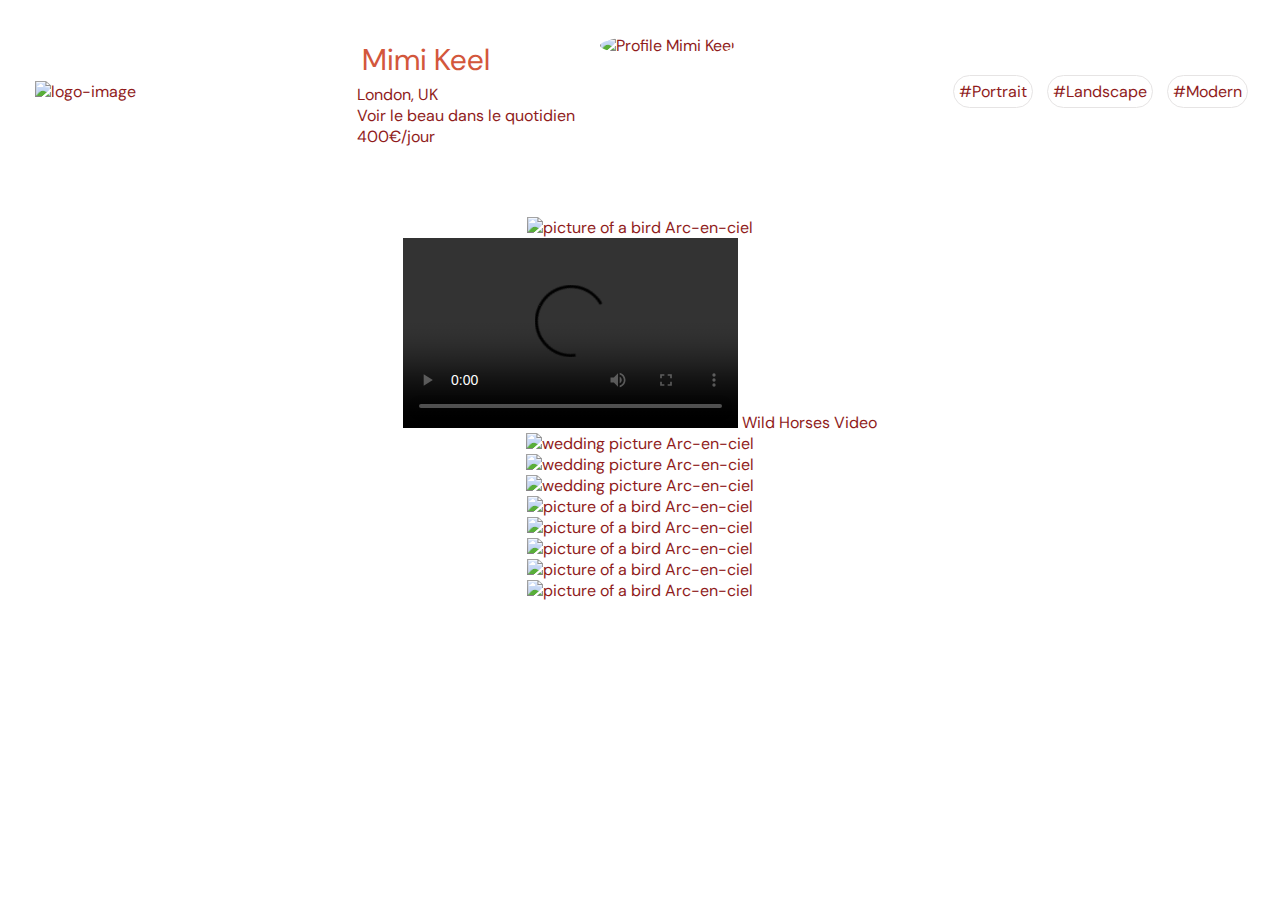
==== mimi-keel.html @ 73eb79d6 "initial commit" ====
<!DOCTYPE html>
<html lang="en">
  <head>
    <meta charset="UTF-8" />
    <meta http-equiv="X-UA-Compatible" content="IE=edge" />
    <meta name="viewport" content="width=device-width, initial-scale=1.0" />
    <meta
      name="description"
      content="FishEye Site web de photographes freelances, accessibles aux utilisateurs malvoyants "
    />
    <meta name="author" content="Khalida Begum" />
    <link rel="preconnect" href="https://fonts.googleapis.com" />
    <link rel="preconnect" href="https://fonts.gstatic.com" crossorigin />
    <link
      href="https://fonts.googleapis.com/css2?family=DM+Sans&display=swap"
      rel="stylesheet"
    />
    <link rel="stylesheet" href="main.css" />
    <title>FishEye</title>
  </head>
  <body>
    <header class="main-header">
      <div class="header">
        <img src="/UI-Design-FishEye-FR/.logo.png" alt="logo-image" />
      </div>
      <div class="photographer-profile">
        <div class="profile-text">
          <h1>Mimi Keel</h1>

          <span>London, UK</span>
          <p>Voir le beau dans le quotidien</p>
          <span>400€/jour</span>
        </div>
        <span class="profile-pic">
          <img
            height="150"
            width="150"
            src="Sample Photos/Mimi/Portrait_Nora.jpg"
            alt="Profile Mimi Keel"
          />
        </span>
      </div>
      <ul class="profile-tags">
        <li><a href="#">#Portrait</a></li>
        <li><a href="#">#Landscape</a></li>
        <li><a href="#">#Modern</a></li>
      </ul>
    </header>
    <main>
      <div class="sample-pictures">
      <div>
        <img
          height="190"
          width="335"
          src="Sample Photos/Mimi/Animals_Rainbow.jpg"
          alt="picture of a bird"
        />
        <span>Arc-en-ciel</span>
      </div>
      <div>
        <video height="190" width="335" controls>
          <source
            src="Animals_Wild_Horses_in_the_mountains.mp4"
            type="video/mp4"
          />
        </video>

        <span>Wild Horses Video</span>
      </div>
      <div>
        <img
          height="190"
          width="335"
          src="Sample Photos/Mimi/Event_BenevidesWedding.jpg"
          alt="wedding picture"
        />
        <span>Arc-en-ciel</span>
      </div>
      <div>
        <img
          height="190"
          width="335"
          src="Sample Photos/Mimi/Event_PintoWedding.jpg"
          alt="wedding picture"
        />
        <span>Arc-en-ciel</span>
      </div>
      <div>
        <img
          height="190"
          width="335"
          src="Sample Photos/Mimi/Event_SeasideWedding.jpg"
          alt="wedding picture"
        />
        <span>Arc-en-ciel</span>
      </div>
      <div>
        <img
          height="190"
          width="335"
          src="Sample Photos/Mimi/Portrait_Background.jpg"
          alt="picture of a bird"
        />
        <span>Arc-en-ciel</span>
      </div>
      <div>
        <img
          height="190"
          width="335"
          src="Sample Photos/Mimi/Portrait_Nora.jpg"
          alt="picture of a bird"
        />
        <span>Arc-en-ciel</span>
      </div>
      <div>
        <img
          height="190"
          width="335"
          src="Sample Photos/Mimi/Portrait_Wednesday.jpg"
          alt="picture of a bird"
        />
        <span>Arc-en-ciel</span>
      </div>
      <div>
        <img
          height="190"
          width="335"
          src="Sample Photos/Mimi/Travel_HillsideColor.jpg"
          alt="picture of a bird"
        />
        <span>Arc-en-ciel</span>
      </div>
      <div>
        <img
          height="190"
          width="335"
          src="Sample Photos/Mimi/Travel_Lonesome.jpg"
          alt="picture of a bird"
        />
        <span>Arc-en-ciel</span>
      </div>
    </div>
    </main>
  </body>
</html>
---- main.css ----
* {
  margin: 0;
  padding: 0;
  box-sizing: border-box;
  font-family: DM Sans;
  color: #901c1c;
}

.contenu {
  display: none;
  text-decoration: none;
}

.header {
  display: flex;
  flex-direction: row;
  justify-content: space-between;
  align-items: center;
  margin: 10px;
}
.desktop-title {
  display: none;
}
.nav-menu {
  display: flex;
  flex-direction: row;
  flex-wrap: wrap;
  justify-content: center;
  align-items: center;
  list-style: none;
  font-size: 14px;
}
.nav-menu a {
  text-decoration: none;
}
.nav-menu li {
  padding: 5px;
  border: 1px solid #e6e4e4;
  border-radius: 25px;
  margin: 7px;
}

.gallery {
  display: flex;
  flex-direction: column;
  justify-content: space-evenly;
  padding: 60px;
  width: 100%;
}

.vignette {
  margin: 20px 20px 50px 20px;
}
.vignette a {
  text-decoration: none;
}

.vignette img {
  width: 100%;
  height: 350px;
  border-radius: 50%;
  object-fit: cover;
}
h2 {
  font-weight: 400;
  font-size: 30px;
  text-align: center;
  color: #d3573c;
}
h1 {
  font-size: 18px;
  text-align: right;
  margin: 5px;
}
.vignette-text {
  text-align: center;
  line-height: 2em;
}
.vignette-text p {
  color: #000000;
}

.tags {
  display: flex;
  flex-direction: row;
  justify-content: center;
  align-items: center;
}
.tags li {
  list-style: none;
  padding: 5px;
  border: 1px solid #e6e4e4;
  border-radius: 25px;
  margin: 7px;
}

/*photographer profile page*/
.photographer-profile {
  display: flex;
  flex-direction: row;
  justify-content: left;
  align-items: left;
  margin: 10px;
}
.photographer-profile h1 {
  text-align: left;
  color: #d3573c;
  font-weight: 400;
  font-size: 30px;
}
.profile-text {
  color: #d3573c;
}
.profile-pic img {
  border-radius: 50%;
  object-fit: cover;
  margin-left: 25px;
}
.profile-tags {
  display: flex;
  flex-direction: row;
  justify-content: left;
  align-items: center;
}
.profile-tags li {
  list-style: none;
  padding: 5px;
  border: 1px solid #e6e4e4;
  border-radius: 25px;
  margin: 7px;
}
.profile-tags a {
  text-decoration: none;
}
.sample-pictures {
  display: flex;
  flex-direction: column;
  justify-content: center;
  align-items: center;
  margin: 50px;
}

@media screen and (min-width: 991px) {
  header {
    display: flex;
    flex-direction: row;
    justify-content: center;
    align-items: center;
    margin: 15px;
    padding: 10px;
  }
  .contenu {
    display: block;
    text-align: center;
  }
  .main-header {
    justify-content: space-between;
  }
  h1 {
    font-size: 30px;
  }
  .mobile-title {
    display: none;
  }
  .desktop-title {
    display: inline;
  }

  .nav-menu {
    border: 2px solid lightcoral;
    font-size: 12px;
    justify-content: center;
    align-items: center;
  }
  .gallery {
    display: flex;
    flex-direction: row;
    flex-wrap: wrap;
    width: 100%;
  }
  .vignette {
    width: 300px;
    margin: 20px;
    padding: 15px;
  }
}
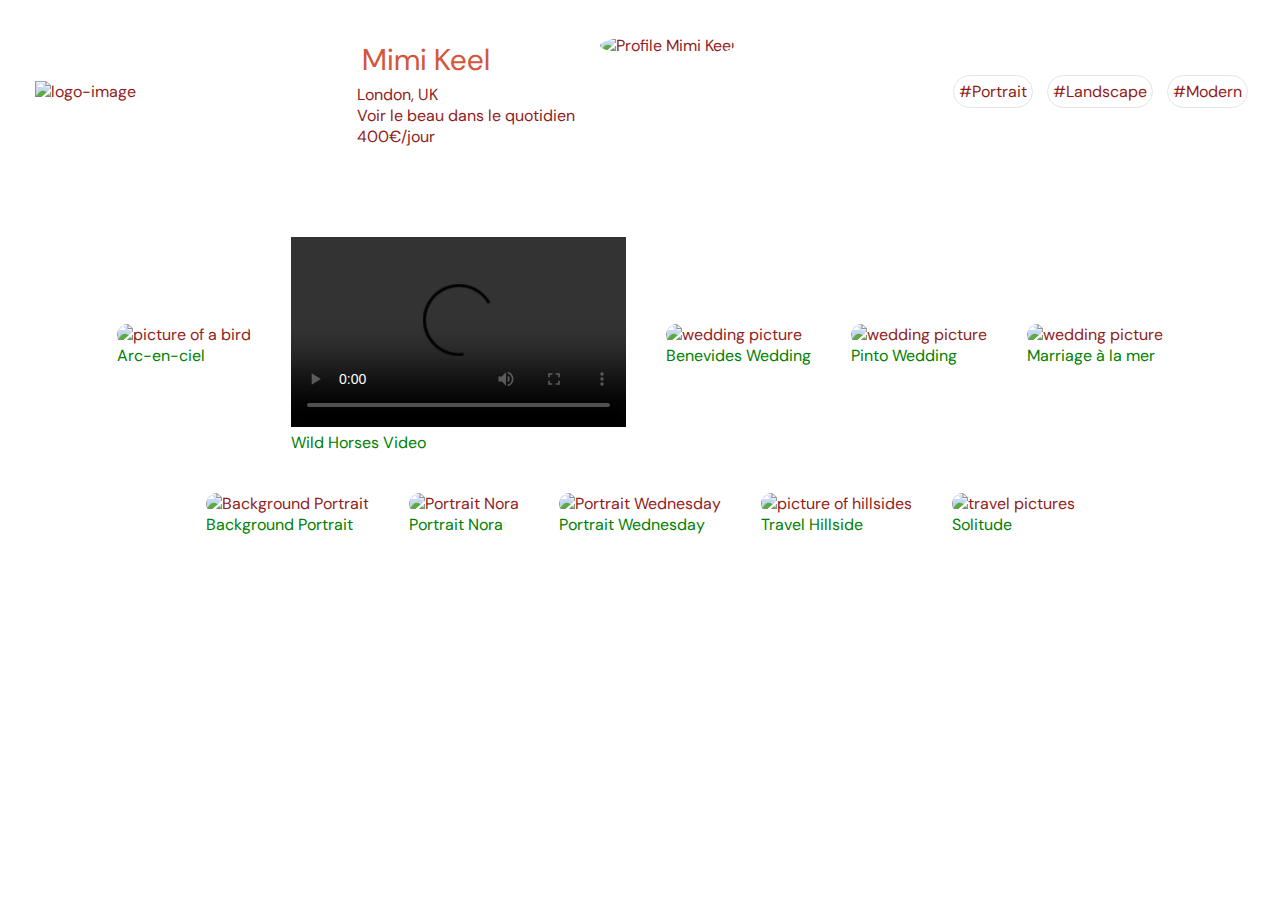
==== commit bd3c1f80: "json update" ====
--- a/mimi-keel.html
+++ b/mimi-keel.html
@@ -21,7 +21,7 @@
   <body>
     <header class="main-header">
       <div class="header">
-        <img src="/UI-Design-FishEye-FR/.logo.png" alt="logo-image" />
+        <img src="UI-Design-FishEye-FR/logo.jpg" alt="logo-image" />
       </div>
       <div class="photographer-profile">
         <div class="profile-text">
@@ -47,99 +47,119 @@
       </ul>
     </header>
     <main>
-      <div class="sample-pictures">
-      <div>
-        <img
-          height="190"
-          width="335"
-          src="Sample Photos/Mimi/Animals_Rainbow.jpg"
-          alt="picture of a bird"
-        />
-        <span>Arc-en-ciel</span>
+      <div class="portfolio">
+        <article class="portfolio-pics">
+          <div>
+            <img
+              height="190"
+              width="335"
+              src="Sample Photos/Mimi/Animals_Rainbow.jpg"
+              alt="picture of a bird"
+            />
+            <span class="portfolio-text">Arc-en-ciel</span>
+          </div>
+        </article>
+        <article class="portfolio-pics">
+          <div>
+            <video height="190" width="335" controls>
+              <source
+                src="Animals_Wild_Horses_in_the_mountains.mp4"
+                type="Video"
+              />
+            </video>
+
+            <span>Wild Horses Video</span>
+          </div>
+        </article>
+        <article class="portfolio-pics">
+          <div>
+            <img
+              height="190"
+              width="335"
+              src="Sample Photos/Mimi/Event_BenevidesWedding.jpg"
+              alt="wedding picture"
+            />
+            <span>Benevides Wedding</span>
+          </div>
+        </article>
+        <article class="portfolio-pics">
+          <div>
+            <img
+              height="190"
+              width="335"
+              src="Sample Photos/Mimi/Event_PintoWedding.jpg"
+              alt="wedding picture"
+            />
+            <span>Pinto Wedding</span>
+          </div>
+        </article>
+        <article class="portfolio-pics">
+          <div>
+            <img
+              height="190"
+              width="335"
+              src="Sample Photos/Mimi/Event_SeasideWedding.jpg"
+              alt="wedding picture"
+            />
+            <span>Marriage à la mer</span>
+          </div>
+        </article>
+        <article class="portfolio-pics">
+          <div>
+            <img
+              height="190"
+              width="335"
+              src="Sample Photos/Mimi/Portrait_Background.jpg"
+              alt="Background Portrait"
+            />
+            <span>Background Portrait</span>
+          </div>
+        </article>
+        <article class="portfolio-pics">
+          <div>
+            <img
+              height="190"
+              width="335"
+              src="Sample Photos/Mimi/Portrait_Nora.jpg"
+              alt="Portrait Nora"
+            />
+            <span>Portrait Nora</span>
+          </div>
+        </article>
+        <article class="portfolio-pics">
+          <div>
+            <img
+              height="190"
+              width="335"
+              src="Sample Photos/Mimi/Portrait_Wednesday.jpg"
+              alt="Portrait Wednesday"
+            />
+            <span>Portrait Wednesday</span>
+          </div>
+        </article>
+        <article class="portfolio-pics">
+          <div>
+            <img
+              height="190"
+              width="335"
+              src="Sample Photos/Mimi/Travel_HillsideColor.jpg"
+              alt="picture of hillsides"
+            />
+            <span>Travel Hillside</span>
+          </div>
+        </article>
+        <article class="portfolio-pics">
+          <div>
+            <img
+              height="190"
+              width="335"
+              src="Sample Photos/Mimi/Travel_Lonesome.jpg"
+              alt="travel pictures"
+            />
+            <span>Solitude</span>
+          </div>
+        </article>
       </div>
-      <div>
-        <video height="190" width="335" controls>
-          <source
-            src="Animals_Wild_Horses_in_the_mountains.mp4"
-            type="video/mp4"
-          />
-        </video>
-
-        <span>Wild Horses Video</span>
-      </div>
-      <div>
-        <img
-          height="190"
-          width="335"
-          src="Sample Photos/Mimi/Event_BenevidesWedding.jpg"
-          alt="wedding picture"
-        />
-        <span>Arc-en-ciel</span>
-      </div>
-      <div>
-        <img
-          height="190"
-          width="335"
-          src="Sample Photos/Mimi/Event_PintoWedding.jpg"
-          alt="wedding picture"
-        />
-        <span>Arc-en-ciel</span>
-      </div>
-      <div>
-        <img
-          height="190"
-          width="335"
-          src="Sample Photos/Mimi/Event_SeasideWedding.jpg"
-          alt="wedding picture"
-        />
-        <span>Arc-en-ciel</span>
-      </div>
-      <div>
-        <img
-          height="190"
-          width="335"
-          src="Sample Photos/Mimi/Portrait_Background.jpg"
-          alt="picture of a bird"
-        />
-        <span>Arc-en-ciel</span>
-      </div>
-      <div>
-        <img
-          height="190"
-          width="335"
-          src="Sample Photos/Mimi/Portrait_Nora.jpg"
-          alt="picture of a bird"
-        />
-        <span>Arc-en-ciel</span>
-      </div>
-      <div>
-        <img
-          height="190"
-          width="335"
-          src="Sample Photos/Mimi/Portrait_Wednesday.jpg"
-          alt="picture of a bird"
-        />
-        <span>Arc-en-ciel</span>
-      </div>
-      <div>
-        <img
-          height="190"
-          width="335"
-          src="Sample Photos/Mimi/Travel_HillsideColor.jpg"
-          alt="picture of a bird"
-        />
-        <span>Arc-en-ciel</span>
-      </div>
-      <div>
-        <img
-          height="190"
-          width="335"
-          src="Sample Photos/Mimi/Travel_Lonesome.jpg"
-          alt="picture of a bird"
-        />
-        <span>Arc-en-ciel</span>
-      </div>
-    </div>
     </main>
   </body>
 </html>
--- a/main.css
+++ b/main.css
@@ -132,7 +132,7 @@
 .profile-tags a {
   text-decoration: none;
 }
-.sample-pictures {
+.portfolio {
   display: flex;
   flex-direction: column;
   justify-content: center;
@@ -152,6 +152,7 @@
   .contenu {
     display: block;
     text-align: center;
+    background-color: #d3573c;
   }
   .main-header {
     justify-content: space-between;
@@ -183,4 +184,21 @@
     margin: 20px;
     padding: 15px;
   }
-}
+  .portfolio {
+    display: flex;
+    flex-direction: row;
+    flex-wrap: wrap;
+    justify-content: center;
+    align-items: center;
+  }
+  .portfolio-pics {
+    margin: 20px;
+  }
+  .portfolio span {
+    display: flex;
+    color: green;
+  }
+  .portfolio img {
+    border-radius: 15px;
+  }
+}
